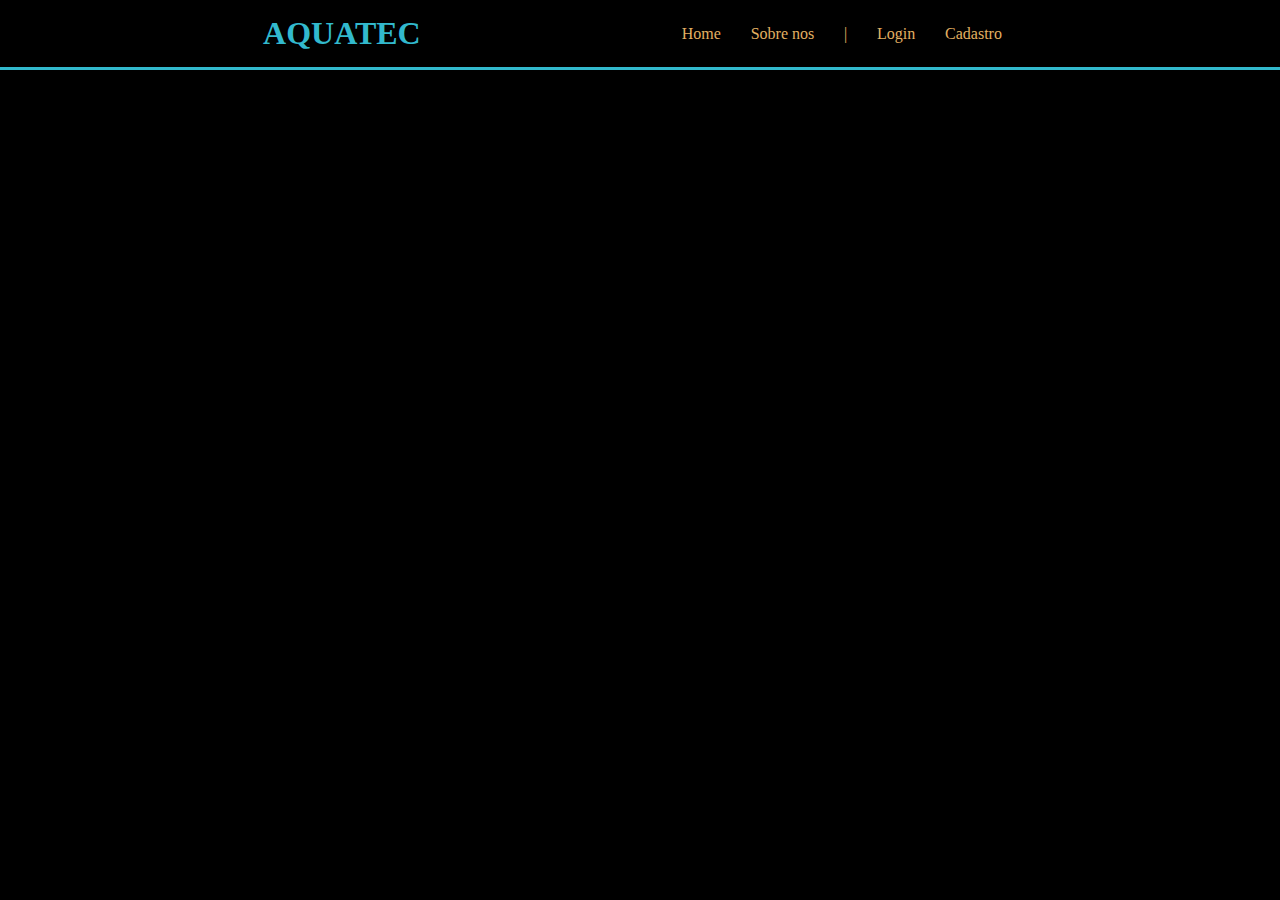
==== public/index.html @ 3f4cb9b2 "site em html e css" ====
<!DOCTYPE html>
<html lang="pt-br">
<head>
    <meta charset="UTF-8">
    <meta http-equiv="X-UA-Compatible" content="IE=edge">
    <meta name="viewport" content="width=device-width, initial-scale=1.0">
    <title>AQUATEC</title>
    <link rel="stylesheet" href="../css/style.css" text="texto/css">
</head>
<body>
    
    <div class="header">
        <div class="container">
            <h1>AQUATEC</h1>

            <div class="navbar">
                <ul>
                    <li>Home</li>
                    <li>Sobre nos</li>
                    <li>|</li>
                    <li>Login</li>
                    <li>Cadastro</li>
                </ul>
            </div>
        </div>
    </div>

</body>
</html>
---- css/style.css ----
*{
    margin: 0;
    padding: 0;
    background-color: black;
    color: white;
}

.header{
    padding: 15px;
    border-bottom: 3px solid #32b9cd;
}

.container{
    margin: 0 auto;
    width: 80%;
    display: flex;
    align-items: center;
    justify-content: space-around;
}

h1{
    color: #32b9cd;
    font-weight: 800;
}

.navbar ul{
    display: flex;
    width: 350px;
    justify-content: space-around;
    list-style: none;
}

.navbar ul li{
    color: #e3b062;
}
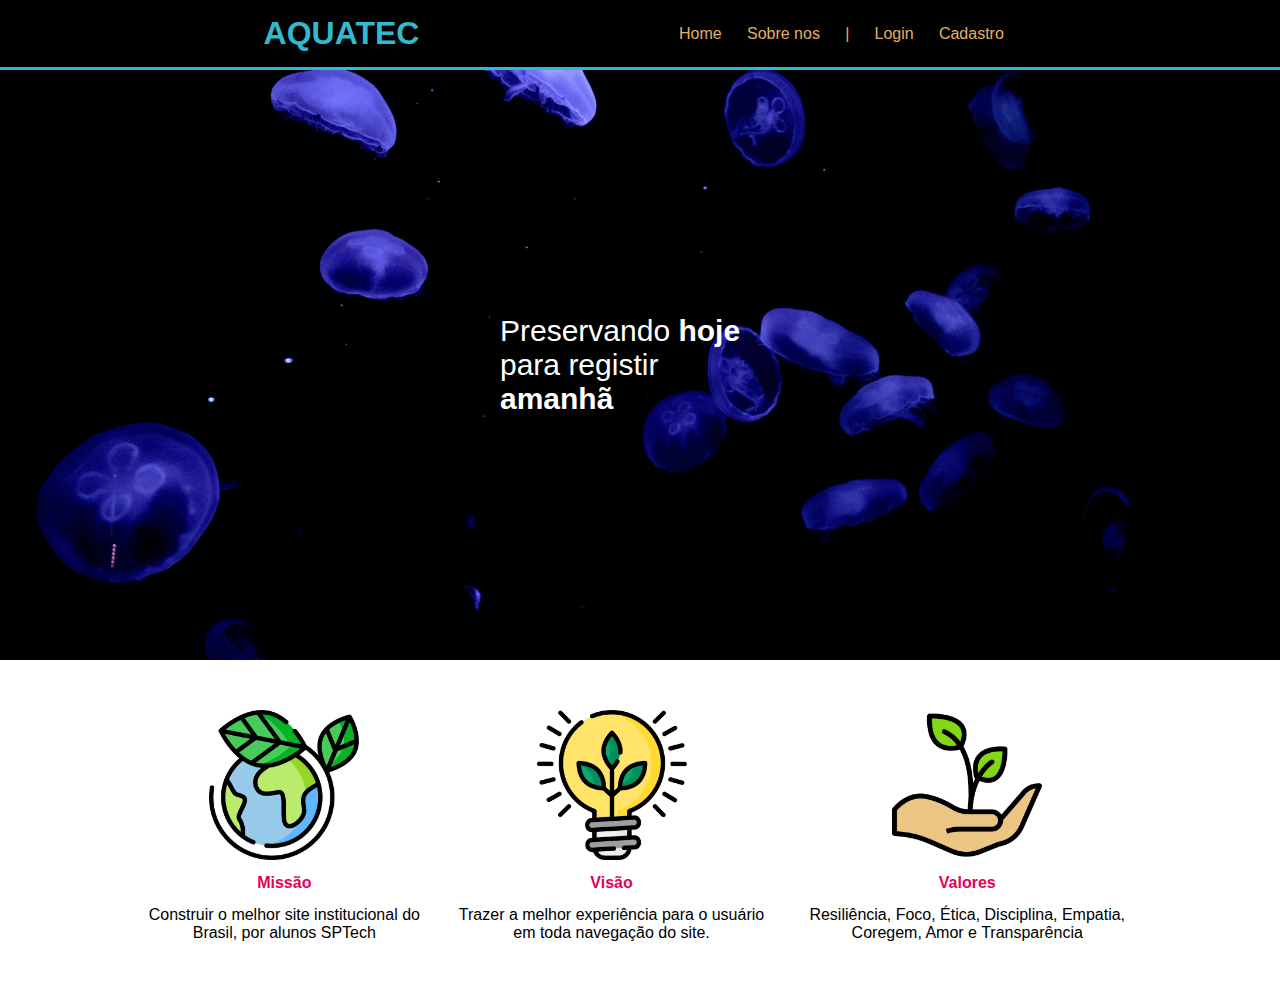
==== commit 9c3a0ab5: "atualização do site" ====
--- a/public/index.html
+++ b/public/index.html
@@ -25,5 +25,34 @@
         </div>
     </div>
 
+    <div class="banner">
+        <div class="container">
+            <p>Preservando <b>hoje</b> para registir <b>amanhã</b></p>
+        </div>
+    </div>
+
+    <div class="social">
+       <div class="container">
+            <div class="boxs">
+                <div class="box">
+                    <img src="../src/img/planet-earth_color.png" alt="Imagem sobre nossa missão">
+                        <h4>Missão</h4>
+                    <p>Construir o melhor site institucional do Brasil, por alunos SPTech</p>
+                </div>
+
+                <div class="box">
+                    <img src="../src/img/lightbulb_color.png" alt="Imagem sobre nossa visão">
+                        <h4>Visão</h4>
+                    <p>Trazer a melhor experiência para o usuário em toda navegação do site.</p>
+                </div>
+
+                <div class="box">
+                    <img src="../src/img/growth_color.png" alt="Imagem sobre nossos valores">
+                        <h4>Valores</h4>
+                    <p>Resiliência, Foco, Ética, Disciplina, Empatia, Coregem, Amor e Transparência</p>
+                </div>
+            </div>
+       </div>
+    </div>
 </body>
 </html>--- a/css/style.css
+++ b/css/style.css
@@ -1,13 +1,15 @@
 *{
     margin: 0;
     padding: 0;
-    background-color: black;
     color: white;
+    font-family: Arial, Helvetica, sans-serif;
 }
 
+/*header*/
 .header{
     padding: 15px;
     border-bottom: 3px solid #32b9cd;
+    background-color: black;
 }
 
 .container{
@@ -34,3 +36,48 @@
     color: #e3b062;
 }
 
+/*banner*/
+.banner{
+    background-image: url("../src/img/bg-jelly-fish-para_outras_pags.png");
+    padding: 100px 0;
+}
+
+.banner .container{
+    height: 390px;
+    align-items: center;
+    justify-content: center;
+}
+
+.banner p{
+    width: 280px;
+    color: #ffffff;
+    font-size: 30px;
+}
+
+/*social*/
+.social{
+    margin: 50px 0;
+}
+
+.social .boxs, .box{
+    display: flex;
+}
+.box{
+    flex-direction: column;
+    align-items: center;
+    margin: 0 15px;
+}
+
+.box h4{
+    margin: 14px 0;
+    color: #e6005a;
+}
+
+.box p{
+    text-align: center;
+    color: #000000;
+}
+
+.box img{
+    width: 150px;
+}
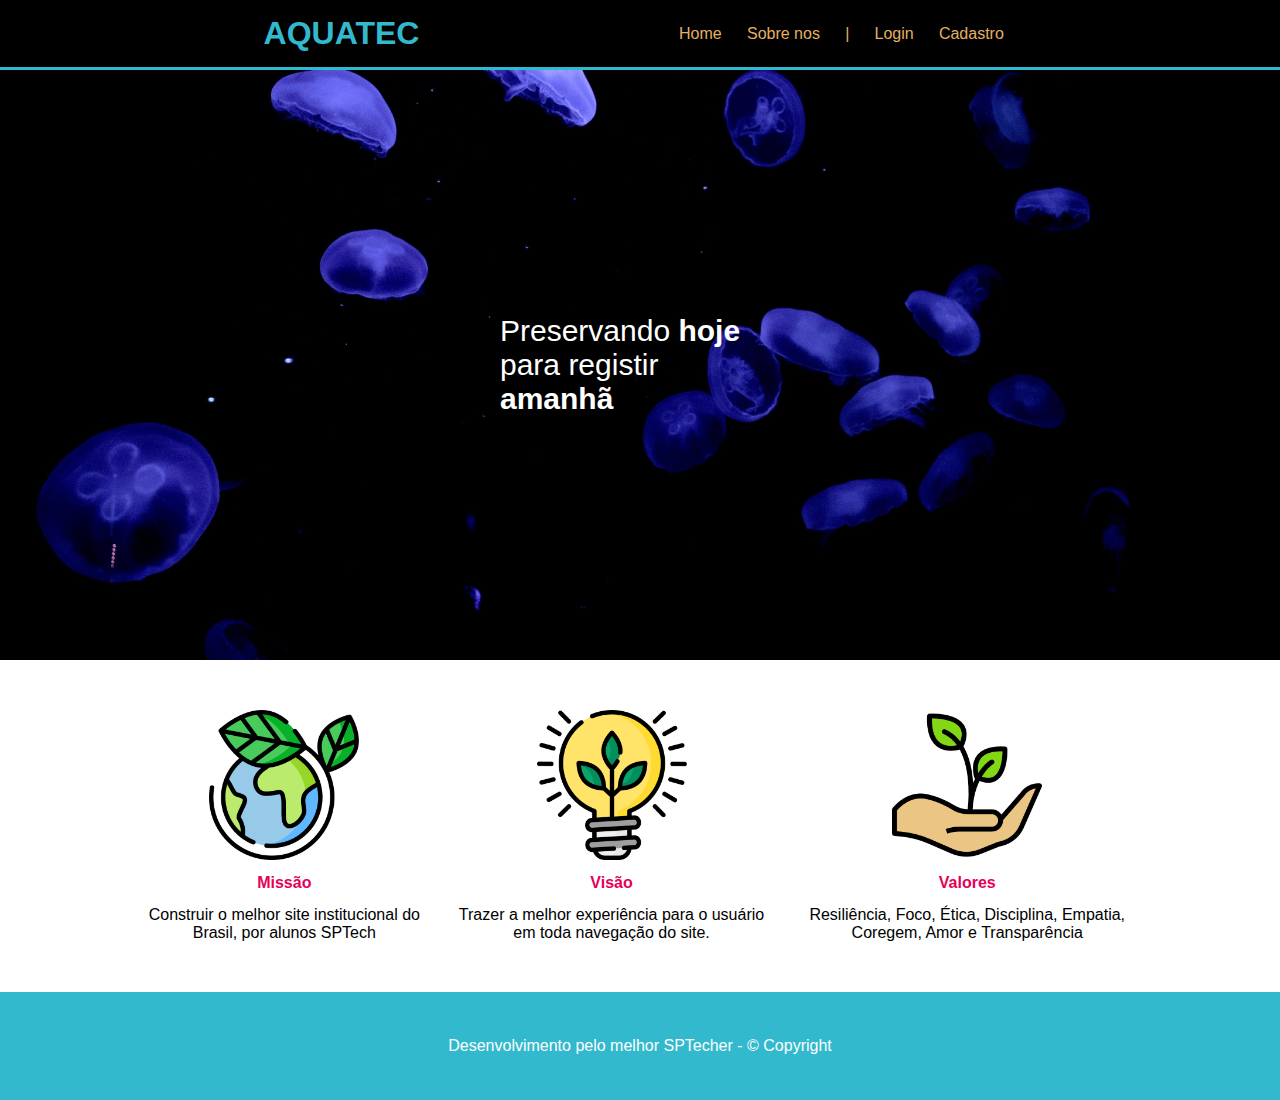
==== commit 3767c0c7: "criação tela cadastro" ====
--- a/public/index.html
+++ b/public/index.html
@@ -18,8 +18,8 @@
                     <li>Home</li>
                     <li>Sobre nos</li>
                     <li>|</li>
-                    <li>Login</li>
-                    <li>Cadastro</li>
+                    <li><a href="login.html">Login</a></li>
+                    <li><a href="cadastro.html">Cadastro</a></li>
                 </ul>
             </div>
         </div>
@@ -54,5 +54,13 @@
             </div>
        </div>
     </div>
+
+    <!--footer-->
+
+    <div class="footer">
+        <div class="container">
+            <p>Desenvolvimento pelo melhor SPTecher - &copy; Copyright</p>
+        </div>
+    </div>
 </body>
 </html>--- a/css/style.css
+++ b/css/style.css
@@ -19,6 +19,10 @@
     align-items: center;
     justify-content: space-around;
 }
+.container h1 a{
+    text-decoration: none;
+    color: #32b9cd;
+}
 
 h1{
     color: #32b9cd;
@@ -34,6 +38,12 @@
 
 .navbar ul li{
     color: #e3b062;
+}
+
+.navbar ul li a{
+    color:#e3b062;
+    text-decoration: none;
+    cursor: pointer;
 }
 
 /*banner*/
@@ -81,3 +91,13 @@
 .box img{
     width: 150px;
 }
+
+/* footer */
+
+.footer{
+    padding: 45px 0;
+    background-color: #32b9cd;
+}
+.footer p{
+    color: #ffffff;
+}